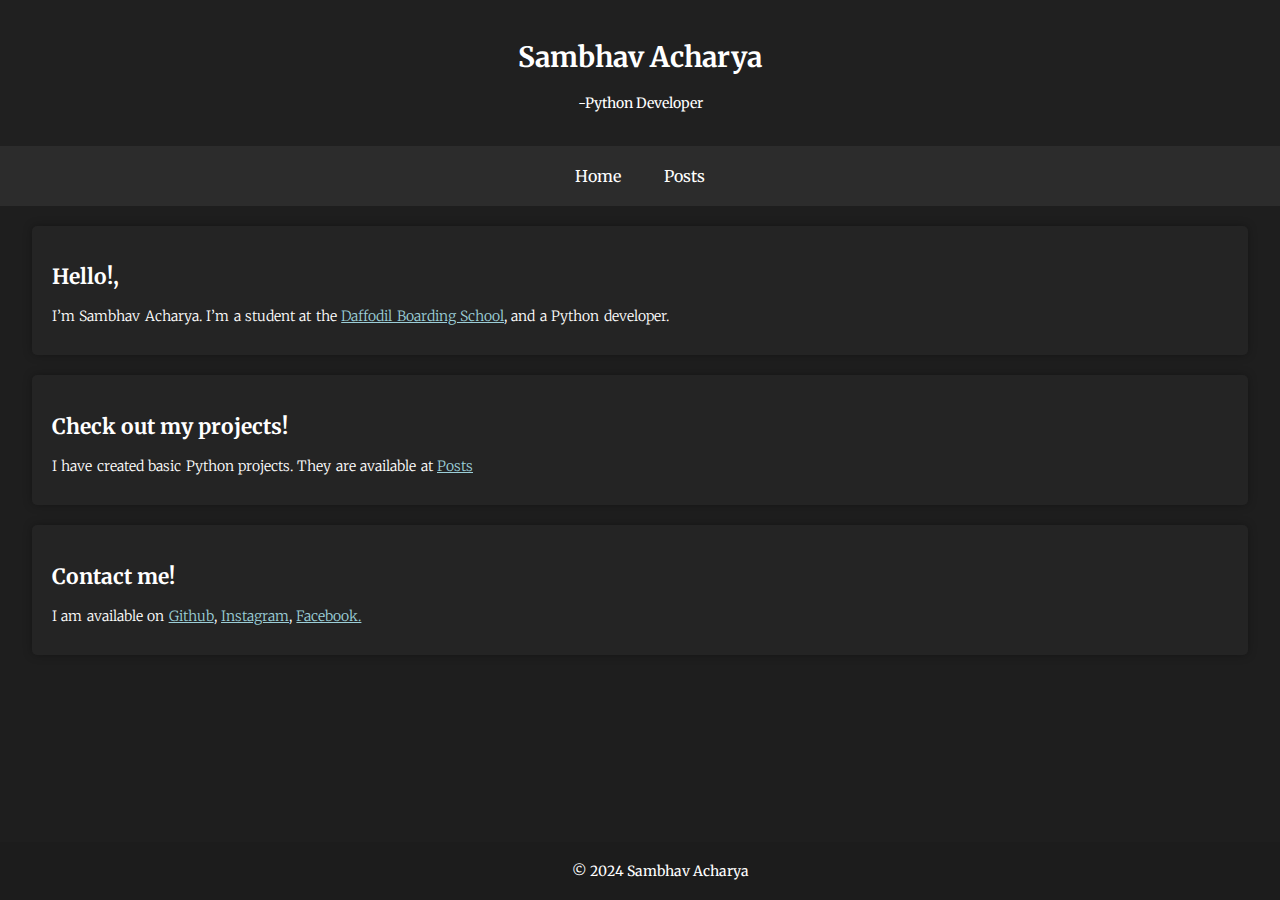
==== index.html @ 9dadc75c "Add files via upload" ====
<!DOCTYPE html>
<html lang="en">
<head>
  <meta charset="UTF-8">
  <meta name="viewport" content="width=device-width, initial-scale=1.0">
  <title>Sambhav Acharya - Home</title>
  <link rel="preconnect" href="https://fonts.googleapis.com">
  <link rel="preconnect" href="https://fonts.gstatic.com" crossorigin>
  <link href="https://fonts.googleapis.com/css2?family=Merriweather:ital,wght@0,300;0,400;0,700;0,900;1,300;1,400;1,700;1,900&family=Sedan:ital@0;1&display=swap" rel="stylesheet">
  <style>
    body {
      font-family: "Merriweather", serif;
      font-size: 13px;
      background-color: #1e1e1e;
      color: #fff;
      margin: 0;
      padding: 0;
    }
    header {
      background-color: #202020;
      color: #fff;
      padding: 20px;
      text-align: center;
    }
    nav {
      background-color: #2c2c2c;
      padding: 10px;
      text-align: center;
    }
    nav a {
      color: #fff;
      text-decoration: none;
      padding: 5px 10px;
      margin: 0 5px;
    }
    nav a:hover {
      background-color: #666;
    }
    .container {
      max-width: 90%;
      margin: 20px auto;
      padding: 0 20px;
      padding-bottom: 60px;
    }
    .intro {
      background-color: #242424;
      padding: 20px;
      border-radius: 5px;
      box-shadow: 0 0 10px rgba(0, 0, 0, 0.3);
    }
    footer {
      background-color: #1c1c1c;
      color: #fff;
      text-align: center;
      padding: 20px;
      position: fixed;
      width: 100%;
      bottom: 0;
    }
    .intro a {
      color: #9ccfd8;
    }
    .projects {
      margin-top: 20px;
    }

    @media screen and (max-width: 601px) {
      body {
        font-size: 11px;
      }
      .container {
        max-width: 800px;
      }
      .mainintro {
        line-height: 20px;
        word-spacing: 18px;
      }
    }

    @media screen and (min-width: 601px) {
      body {
        font-size: 14px;
      }
      nav {
        padding: 20px; /* Increase padding for better visibility */
        
      }
      nav a {
        margin: 0 10px; /* Increase margin for better spacing */
        font-size: 16px;
      }
      .container {
        max-width: 95%; /* Adjusted max-width for better desktop layout */
      }
    }

    .intro p {
      word-spacing: 0.1em;
      margin-bottom: 10px;
      font-weight: 1;
    }
    
  </style>
</head>
<body>
  <header>
    <h1>Sambhav Acharya</h1>
    <p>-Python Developer</p>
  </header>
  <nav>
    <a href="index.html">Home</a>
    <a href="posts.html">Posts</a>
  </nav>
  <div class="container">
    <div class="intro">
      <h2>Hello!,</h2>
      <p class="mainintro">I’m Sambhav Acharya. I’m a student at the <a href="https://www.daffodil.edu.np">Daffodil Boarding School</a>, and a Python developer.</p>
    </div>
    <div class="intro projects">
      <h2>Check out my projects!</h2>
      <p class="mainintro">I have created basic Python projects. They are available at <a href="posts.html">Posts</a></p>
    </div>
    <div class="intro projects">
      <h2>Contact me!</h2>
      <p class="mainintro">I am available on <a href="https://github.com/sambhavacharyaa">Github</a>, <a href="https://www.instagram.com/sambhav.acharyaa/">Instagram</a>, <a href=https://www.facebook.com/profile.php?id=100090433629936">Facebook.</a></p>
    </div>
  </div>
  <footer>
    &copy; 2024 Sambhav Acharya
  </footer>
</body>
</html>
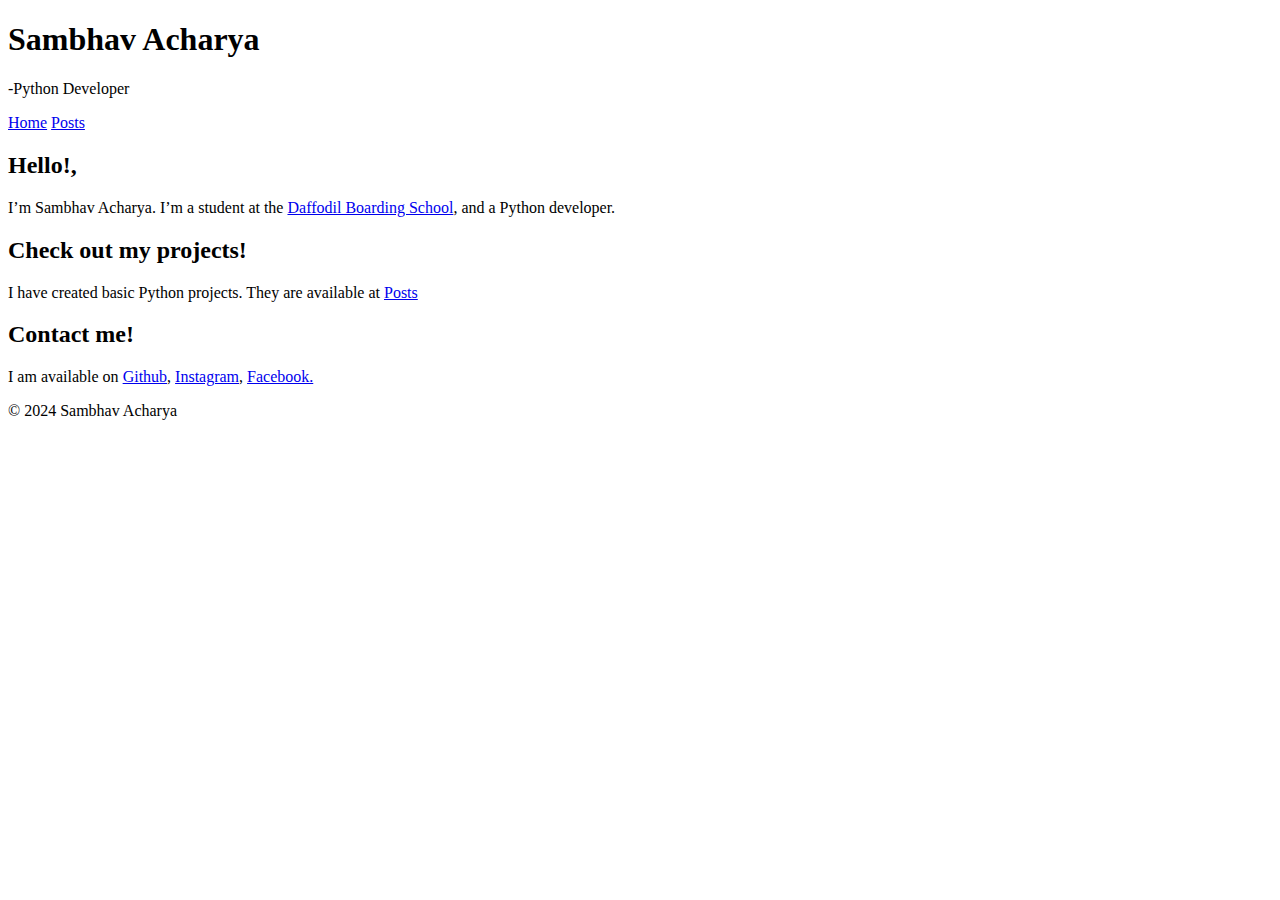
==== commit fa710f9e: "Update index.html" ====
--- a/index.html
+++ b/index.html
@@ -7,100 +7,7 @@
   <link rel="preconnect" href="https://fonts.googleapis.com">
   <link rel="preconnect" href="https://fonts.gstatic.com" crossorigin>
   <link href="https://fonts.googleapis.com/css2?family=Merriweather:ital,wght@0,300;0,400;0,700;0,900;1,300;1,400;1,700;1,900&family=Sedan:ital@0;1&display=swap" rel="stylesheet">
-  <style>
-    body {
-      font-family: "Merriweather", serif;
-      font-size: 13px;
-      background-color: #1e1e1e;
-      color: #fff;
-      margin: 0;
-      padding: 0;
-    }
-    header {
-      background-color: #202020;
-      color: #fff;
-      padding: 20px;
-      text-align: center;
-    }
-    nav {
-      background-color: #2c2c2c;
-      padding: 10px;
-      text-align: center;
-    }
-    nav a {
-      color: #fff;
-      text-decoration: none;
-      padding: 5px 10px;
-      margin: 0 5px;
-    }
-    nav a:hover {
-      background-color: #666;
-    }
-    .container {
-      max-width: 90%;
-      margin: 20px auto;
-      padding: 0 20px;
-      padding-bottom: 60px;
-    }
-    .intro {
-      background-color: #242424;
-      padding: 20px;
-      border-radius: 5px;
-      box-shadow: 0 0 10px rgba(0, 0, 0, 0.3);
-    }
-    footer {
-      background-color: #1c1c1c;
-      color: #fff;
-      text-align: center;
-      padding: 20px;
-      position: fixed;
-      width: 100%;
-      bottom: 0;
-    }
-    .intro a {
-      color: #9ccfd8;
-    }
-    .projects {
-      margin-top: 20px;
-    }
-
-    @media screen and (max-width: 601px) {
-      body {
-        font-size: 11px;
-      }
-      .container {
-        max-width: 800px;
-      }
-      .mainintro {
-        line-height: 20px;
-        word-spacing: 18px;
-      }
-    }
-
-    @media screen and (min-width: 601px) {
-      body {
-        font-size: 14px;
-      }
-      nav {
-        padding: 20px; /* Increase padding for better visibility */
-        
-      }
-      nav a {
-        margin: 0 10px; /* Increase margin for better spacing */
-        font-size: 16px;
-      }
-      .container {
-        max-width: 95%; /* Adjusted max-width for better desktop layout */
-      }
-    }
-
-    .intro p {
-      word-spacing: 0.1em;
-      margin-bottom: 10px;
-      font-weight: 1;
-    }
-    
-  </style>
+  <link rel="stylesheet" href="style.css">
 </head>
 <body>
   <header>
